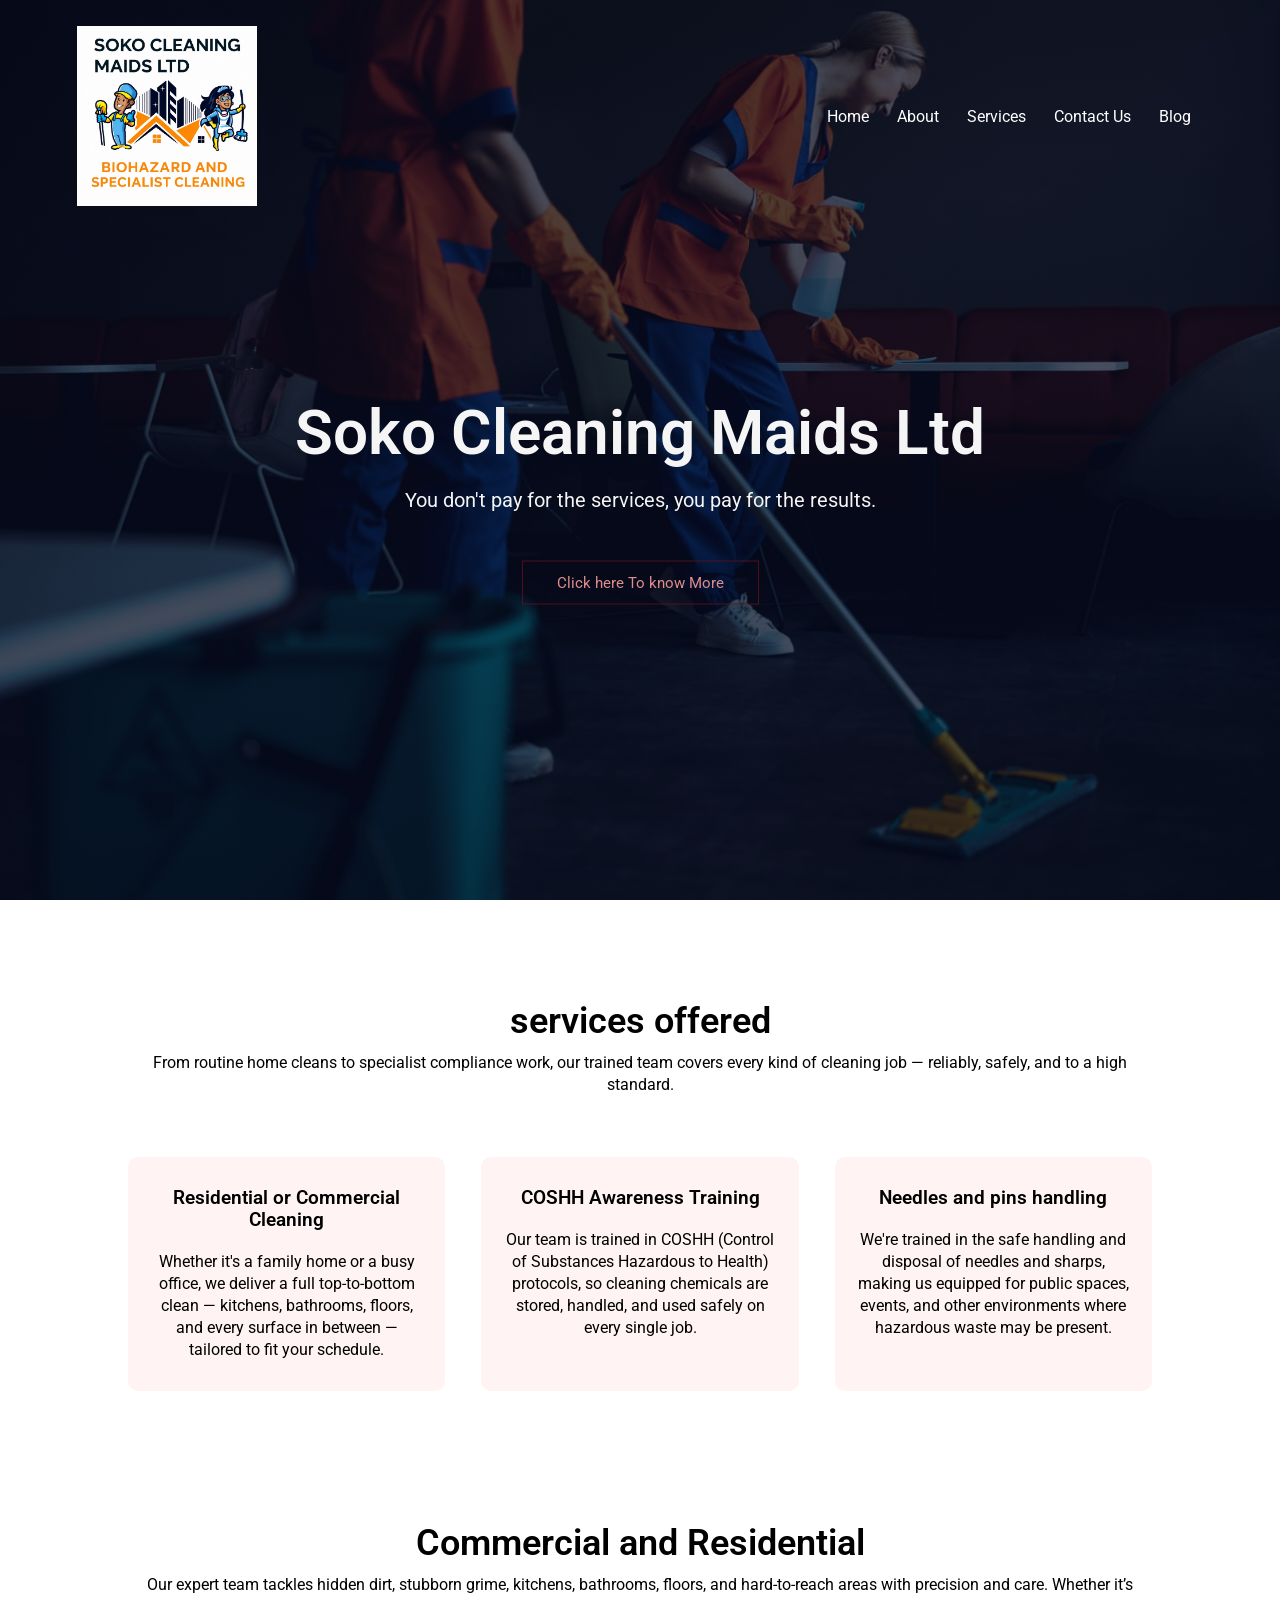
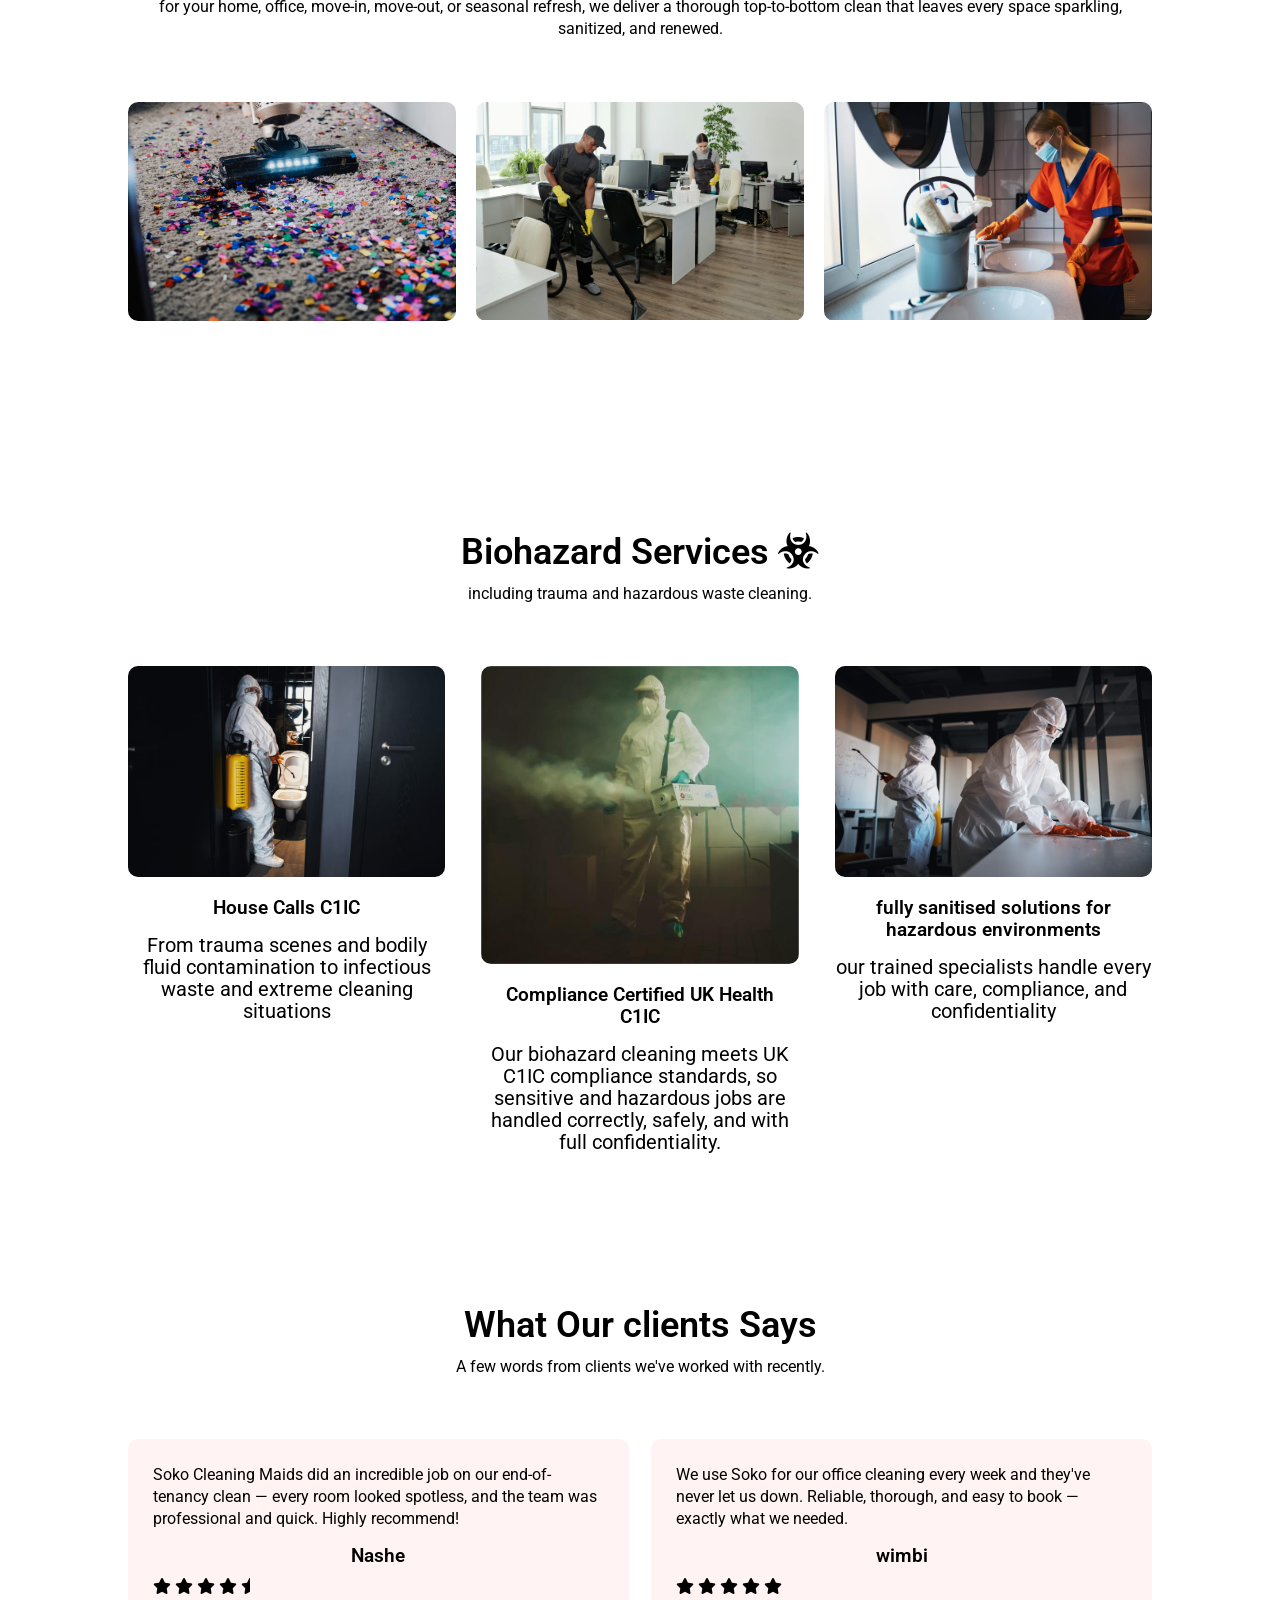
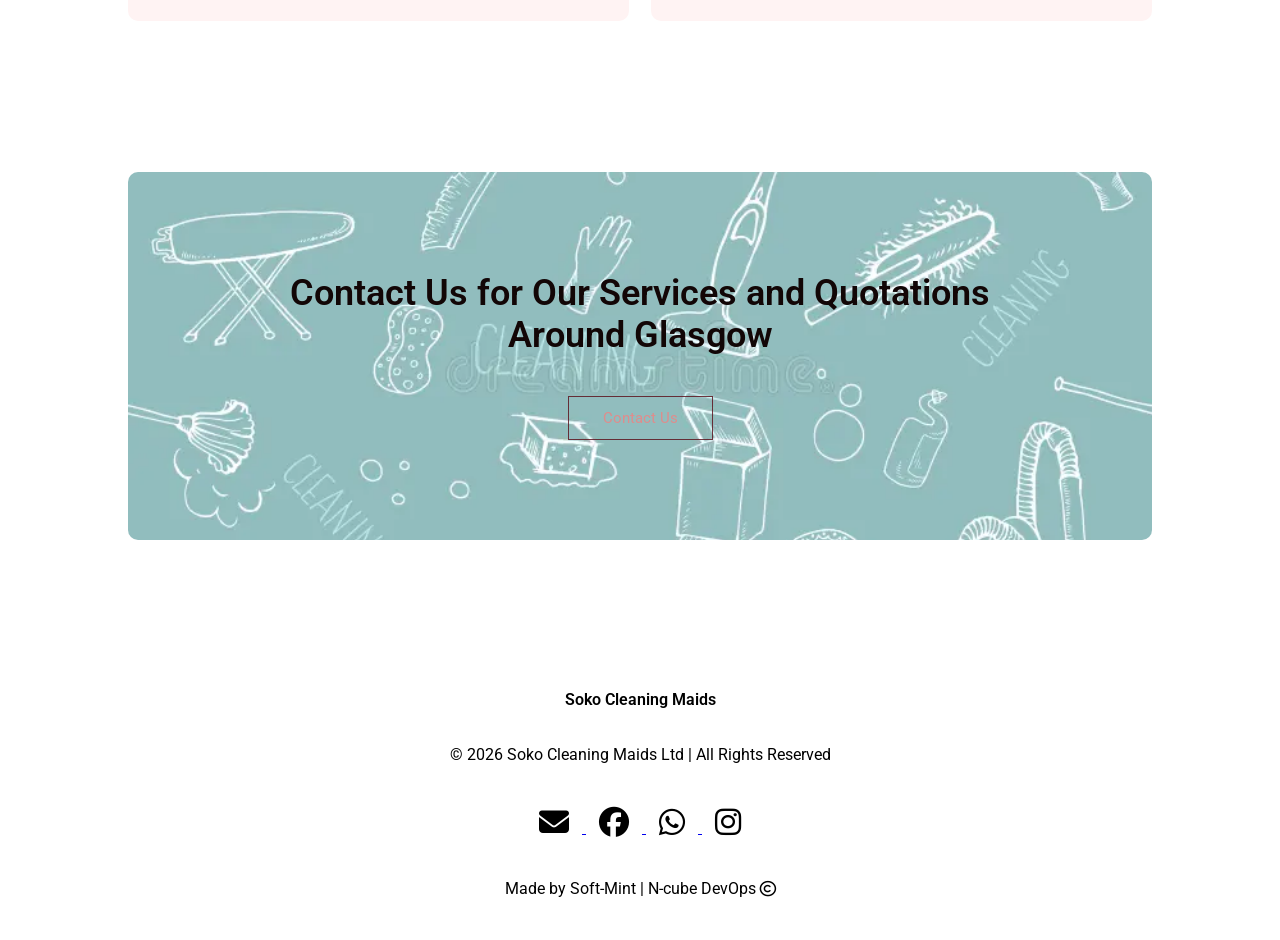
==== index.html @ adc81e35 "final site a,updated images" ====
<!DOCTYPE html>
<html lang="en">

<head>
  <meta charset="UTF-8">
  <meta name="viewport" content="width=device-width, initial-scale=1.0">
  <title>Soko Cleaning Maids Ltd</title>
  <link rel="stylesheet" href="styles.css">
  <link rel="preconnect" href="https://fonts.googleapis.com">
  <link rel="preconnect" href="https://fonts.gstatic.com" crossorigin>
  <link
    href="https://fonts.googleapis.com/css2?family=Montserrat:ital,wght@0,100..900;1,100..900&family=Nunito:ital,wght@0,200..1000;1,200..1000&family=Open+Sans:ital,wght@0,300..800;1,300..800&family=Roboto+Slab:wght@100..900&family=Roboto:ital,wght@0,100..900;1,100..900&family=Ubuntu+Condensed&display=swap"
    rel="stylesheet">
  <!-- <link rel="stylesheet" href="https://cdn.jsdelivr.net/npm/@fortawesome/fontawesome-free@6.6.0/css/fontawesome.min.css"> -->
  <link rel="stylesheet" href="https://cdnjs.cloudflare.com/ajax/libs/font-awesome/6.5.1/css/all.min.css"
    crossorigin="anonymous" referrerpolicy="no-referrer" />
</head>

<body>
  <section class="header">
    <nav>
      <a href="index.html"><img src="images/Bio/IMG-Bio-logo.jpg"></a>
      <div class="nav-links" id="navLinks">
        <i class="fa fa-times" onclick="hideMenu()"></i>
        <ul>
          <li><a href="index.html">Home</a></li>
          <li><a href="about.html">About</a></li>
          <li><a href="services.html">Services</a></li>
          <li><a href="contact.html">Contact Us</a></li>
          <li><a href="blog.html">Blog</a></li>
        </ul>
      </div>
      <i class="fa fa-bars" onclick="showMenu()"></i>
    </nav>
    <div class="text-box">
      <h1>Soko Cleaning Maids Ltd</h1>
      <p>You don't pay for the services, you pay for the results.</p>
      <a href="about.html" class="hero-btn">Click here To know More</a>
    </div>

  </section>

  <!-- Servives -->
  <section class="services">
    <h1>services offered </h1>
    <p>From routine home cleans to specialist compliance work, our trained team covers every kind of cleaning job —
      reliably, safely, and to a high standard.</p>

    <div class="row">
      <div class="services-col">
        <h3>Residential or Commercial Cleaning </h3>
        <p>Whether it's a family home or a busy office, we deliver a full top-to-bottom clean — kitchens, bathrooms,
          floors, and every surface in between — tailored to fit your schedule.</p>
      </div>

      <div class="services-col">
        <h3>COSHH Awareness Training</h3>
        <p>Our team is trained in COSHH (Control of Substances Hazardous to Health) protocols, so cleaning
          chemicals are stored, handled, and used safely on every single job.</p>
      </div>

      <div class="services-col">
        <h3>Needles and pins handling</h3>
        <p>We're trained in the safe handling and disposal of needles and sharps, making us equipped for public
          spaces, events, and other environments where hazardous waste may be present.</p>
      </div>
    </div>
  </section>

  <!-- Location -->
  <section class="location">
    <h1>Commercial and Residential</h1>
    <p>Our expert team tackles hidden dirt, stubborn grime, kitchens, bathrooms, floors, and hard-to-reach areas with
      precision and care. Whether it’s for your home, office, move-in, move-out, or seasonal refresh,
      we deliver a thorough top-to-bottom clean that leaves every space sparkling,<br> sanitized, and renewed.</p>

    <div class="row">
      <div class="location-col">
        <img src="images/party.PNG">
        <div class="layer">
          <h3>After Party Cleaning</h3>
        </div>
      </div>
      <div class="location-col">
        <img src="images/Bio/IMG-06.jpg">
        <div class="layer">
          <h3>offices</h3>
        </div>
      </div>
      <div class="location-col">
        <img src="images/Bio/IMG-05.jpg">
        <div class="layer">
          <h3>General Cleaning</h3>
       </div>
      </div>
    </div>

  </section>

  <!-- Facilities -->

  <section class="Facilities">
    <h1>Biohazard Services <i class="fa-solid fa-biohazard"></i></h1>
    <p> including trauma and hazardous waste cleaning.</p>

    <div class="row">
      <div class="fac-col">
        <img src="images/Bio/IMG-08.jpg">
        <h3>House Calls C1IC</h3>
        <p>From trauma scenes and bodily fluid contamination to infectious waste and extreme cleaning situations</p>
      </div>
      <div class="fac-col">
        <img src="images/Bio/IMG-03.jpg">
        <h3>Compliance Certified UK Health C1IC</h3>
        <p>Our biohazard cleaning meets UK C1IC compliance standards, so sensitive and hazardous jobs are handled
          correctly, safely, and with full confidentiality.</p>
      </div>
      <div class="fac-col">
        <img src="images/Bio/IMG-01.jpg">
        <h3> fully sanitised solutions for hazardous environments</h3>
        <p>our trained specialists handle every job with care, compliance, and confidentiality</p>
      </div>
    </div>

  </section>

  <!-- Testimonials -->
  <section class="testimonials">
    <h1>What Our clients Says</h1>
    <p>A few words from clients we've worked with recently.</p>

    <div class="row">
      <div class="testimonial-col">
        <!-- <img src="images/pauline.jpg"> -->
        <div>
          <p>Soko Cleaning Maids did an incredible job on our end-of-tenancy clean — every room looked spotless,
            and the team was professional and quick. Highly recommend!</p>
          <h3> Nashe</h3>
          <i class="fa fa-star"></i>
          <i class="fa fa-star"></i>
          <i class="fa fa-star"></i>
          <i class="fa fa-star"></i>
          <i class="fa-solid fa-star-half"></i>
        </div>
      </div>

      <div class="testimonial-col">
        <!-- <img src="images/pauline.jpg"> -->
        <div>
          <p>We use Soko for our office cleaning every week and they've never let us down. Reliable, thorough, and
            easy to book — exactly what we needed.</p>
          <h3> wimbi</h3>
          <i class="fa-solid fa-star"></i>
          <i class="fa-solid fa-star"></i>
          <i class="fa-solid fa-star"></i>
          <i class="fa-solid fa-star"></i>
          <i class="fa-solid fa-star"></i>

        </div>
      </div>
    </div>
  </section>

  <!-- Call to Action -->
  <section class="cta">
    <h1>Contact Us for Our Services and Quotations<br>
      Around Glasgow</h1>
    <a href="contact.html" class="hero-btn">Contact Us</a>
  </section>

  <!-- Footer -->
  <section class="footer">
   <h4>Soko Cleaning Maids</h4>
    <p> &copy; 2026 Soko Cleaning Maids Ltd &#124; All Rights Reserved</p>

    <div class="icons">

      <a href="mailto:info@sokocleaningmaids.co.uk">
        <i class="fa-solid fa-envelope"></i>
      </a>

      <a href="https://www.facebook.com/share/1FTECJPckg/">
        <i class="fa-brands fa-facebook"></i>
      </a>

      <a href="https://wa.me/447359406440">
        <i class="fa-brands fa-whatsapp"></i>
      </a>

     <a href="https://www.instagram.com/">
         <i class="fa-brands fa-instagram"></i>
     </a>
    </div>
    <p>Made by Soft-Mint | N-cube DevOps <i class="fa-regular fa-copyright"></i></p>
  </section>



  <!-- javaScript for Toggle Menu -->
  <script>

    var navLinks = document.getElementById("navLinks");
    function showMenu() {
      navLinks.style.right = "0";
    }
    function hideMenu() {
      navLinks.style.right = "-200px";
    }

  </script>


</body>

</html>
---- styles.css ----
* {
  margin: 0;
  padding: 0;
  font-family: "Roboto", sans-serif;
}
.header {
  min-height: 100vh;
  width: 100%;
  background-image:
    linear-gradient(rgba(4, 9, 30, 07), rgba(4, 9, 30, 0.7)),
    url(images/seamless-background-cleaning-service-backdrop-services.webp);
  background-position: center;
  background-size: cover;
  position: relative;
}
nav {
  display: flex;
  padding: 2% 6%;
  justify-content: space-between;
  align-items: center;
}
nav img {
  width: 180px;
}
.nav-links {
  flex: 1;
  text-align: right;
}
.nav-links ul li {
  list-style: none;
  display: inline-block;
  padding: 9px 12px;
  position: relative;
}
.nav-links ul li a {
  color: #fff;
  text-decoration: none;
  font-size: 16px;
}
.nav-links ul li::after {
  content: "";
  width: 0%;
  height: 2px;
  background: aquamarine;
  display: block;
  margin: auto;
  transition: 0.5s;
}
.nav-links ul li:hover::after {
  width: 100%;
}
.text-box {
  width: 90%;
  color: whitesmoke;
  position: absolute;
  top: 50%;
  left: 50%;
  transform: translate(-50%, -50%);
  text-align: center;
}
.text-box h1 {
  font-size: 62px;
}
.text-box p {
  margin: 10px 0px 40px;
  font-size: 20px;
  color: whitesmoke;
}
.hero-btn {
  display: inline-block;
  text-decoration: none;
  color: rgb(222, 141, 141);
  border: 1px solid rgba(92, 17, 28, 0.83);
  padding: 12px 34px;
  font-size: 15px;
  background: transparent;
  position: relative;
  cursor: pointer;
}
.hero-btn:hover {
  border: 1px solid rgb(45, 12, 130);
  background: rgb(15, 56, 42);
  transition: 1s;
}

nav .fa {
  display: none;
}

@media (max-width: 700px) {
  .text-box h1 {
    font-size: 20px;
  }
  .nav-links ul li {
    display: block;
  }
  .nav-links {
    position: fixed;
    background: rgb(41, 121, 94);
    height: 100vh;
    width: 200px;
    top: 0;
    right: -200px;
    text-align: left;
    z-index: 2;
    transition: 1s;
  }
  nav .fa {
    display: block;
    color: white;
    margin: 10px;
    font-size: 22px;
    cursor: pointer;
  }
  .nav-links ul {
    padding: 30px;
  }
}

/* Services */
.services {
  width: 80%;
  margin: auto;
  text-align: center;
  padding-top: 100px;
}
h1 {
  font-size: 36px;
  font-weight: 600;
}

p {
  color: black;
  font-size: 16px;
  font-weight: 400;
  line-height: 22px;
  padding: 10px;
}
.row {
  margin-top: 5%;
  display: flex;
  justify-content: space-between;
}
.services-col {
  flex-basis: 31%;
  background: #fff3f3;
  border-radius: 10px;
  margin-bottom: 5%;
  padding: 20px 12px;
  box-sizing: border-box;
  transition: 0.5s;
}
h3 {
  text-align: center;
  font-weight: 600;
  margin: 10px;
}
.services-col:hover {
  box-shadow: 0 0 20px 0px rgba(0, 0, 0, 0.2);
}
@media (max-width: 700px) {
  .row {
    flex-direction: column;
  }
}

/* location */

.location {
  width: 80%;
  margin: auto;
  text-align: center;
  padding-top: 50px;
}
.location-col {
  flex-basis: 32%;
  border-radius: 10px;
  margin-bottom: 30px;
  position: relative;
  overflow: hidden;
}
.location-col img {
  width: 100%;
  display: block;
}

.layer {
  background: transparent;
  height: 100%;
  width: 100%;
  position: absolute;
  top: 0;
  left: 0;
  transition: 0.5s;
}
.layer:hover {
  background: rgba(226, 0, 0, 0.7);
}
.layer h3 {
  width: 100%;
  font-weight: 500;
  color: whitesmoke;
  font-size: 26px;
  bottom: 0;
  left: 50%;
  transform: translateX(-50%);
  position: absolute;
  opacity: 0;
  transition: 0.5s;
}
.layer:hover h3 {
  bottom: 49%;
  opacity: 1;
}
/* Facilities */

.Facilities {
  width: 80%;
  margin: auto;
  text-align: center;
  padding-top: 100px;
}
.fac-col {
  flex-basis: 31%;
  border-radius: 10px;
  margin-bottom: 5%;
  text-align: left;
}

.fac-col img {
  width: 100%;
  border-radius: 10px;
}

.fac-col p {
  padding: 0;
  text-align: center;
  font-size: 20px;
}

.fac-col h3 {
  margin-top: 16px;
  margin-bottom: 15px;
  text-align: center;
}

/* Testimonials */
.testimonials {
  width: 80%;
  margin: auto;
  padding-top: 100px;
  text-align: center;
}
.testimonial-col {
  flex-basis: 44%;
  border-radius: 10px;
  margin-bottom: 5%;
  text-align: left;
  background: #fff3f3;
  padding: 25px;
  cursor: pointer;
  display: flex;
}
.testimonial-col img {
  height: 50px;
  margin-left: 5px;
  margin-right: 30px;
  border-radius: 50%;
}
.testimonial-col p {
  padding: 0;
}
.testimonial-col h3 {
  margin-top: 15px;
}
.testimonial-col .fa {
  color: black;
}

@media (max-width: 700px) {
  .testimonial-col img {
    margin-left: 0px;
    margin-right: 15px;
  }
}

/* CTA */
.cta {
  margin: 100px auto;
  width: 80%;
  background-image: url(images/seamless-background-cleaning-service-backdrop-services.webp);
  background-position: center;
  background-size: cover;
  border-radius: 10px;
  text-align: center;
  padding: 100px 0;
}
.cta h1 {
  color: rgb(18, 6, 6);
  margin-bottom: 40px;
  padding: 0;
}
@media (max-width: 700px) {
  .cta h1 {
    font-size: 24px;
  }
}
/* footer */
.footer {
  width: 100%;
  text-align: center;
  padding: 30px 0;
}
.footer h4 {
  margin-bottom: 25px;
  margin-top: 20px;
  font-weight: 600;
}
.icons .fa-brands {
  color: black;
  margin: 13px;
  cursor: pointer;
  padding: 18px 0;
  font-size: 30px;
}
.icons .fa-solid {
  color: black;
  margin: 13px;
  cursor: pointer;
  padding: 18px 0;
  font-size: 30px;
}
.icons .fa-brands:hover {
  color: rgb(61, 187, 143);
}
.icons .fa-solid:hover {
  color: rgb(61, 187, 143);
}

/* About Us page */
.header {
  height: 50vh;
  width: 100%;
  background-image:
    linear-gradient(rgba(4, 9, 30, 0.7), rgba(4, 9, 30, 0.7)),
    url(images/Bio/IMG-01.jpg);
  background-position: center;
  background-size: cover;
  text-align: center;
  color: whitesmoke;
}
.header h1 {
  margin-top: 100px;
}
.about-us {
  width: 80%;
  margin: auto;
  padding-top: 80px;
  padding-bottom: 50px;
}
.about-us ul {
  list-style: none;
  margin: 20px 0 0;
  padding-left: 0;
}
.about-us li {
  position: relative;
  padding-left: 1.6rem;
  margin-bottom: 10px;
  line-height: 1.6;
  color: #222;
}
.about-us li::before {
  content: "\2022";
  position: absolute;
  left: 0;
  top: 0;
  color: rgb(12, 31, 24);
  font-size: 1.5rem;
}
.about-us .row {
  gap: 50px;
}
.about-col {
  flex-basis: 48%;
  padding: 30px 20px;
}
.about-col img {
  width: 100%;
}
.about-col h1 {
  padding-top: 0;
}
.about-col p {
  padding: 15px 0;
}
.green-btn {
  border: 1px black;
  background: transparent;
  color: rgb(19, 45, 37);
}
.green-btn:hover {
  color: whitesmoke;
}

/* Our Services */
.header {
  height: 50vh;
  width: 100%;
  background-image:
    linear-gradient(rgba(4, 9, 30, 0.7), rgba(4, 9, 30, 0.7)),
    url(images/Bio/IMG-02.jpg);
  background-position: center;
  background-size: cover;
  text-align: center;
  color: whitesmoke;
}



/* Blog-Cont */
/* Blog Content */
.blog-content {
  width: 80%;
  margin: auto;
  padding: 60px 0;
}

.blog-content .row {
  display: flex;
  justify-content: space-between;
}

.blog-left {
  flex-basis: 65%;
}

.blog-left img {
  width: 100%;
  border-radius: 6px;
}

.blog-left h2 {
  color: black;
  font-weight: 600;
  margin: 30px 0;
}

.blog-left p {
  color: #666; /* Improved contrast for better readability */
  padding: 0;
  line-height: 1.6;
}

.blog-right {
  flex-basis: 32%;
}

.blog-right h3 {
  background: black;
  color: whitesmoke;
  padding: 10px 15px;
  font-size: 18px;
  margin-bottom: 20px;
  border-radius: 4px;
}

.blog-right div {
  display: flex;
  align-items: center;
  justify-content: space-between;
  color: #555;
  padding: 10px 8px;
  box-sizing: border-box;
  border-bottom: 1px solid #eee;
}

/* Giscus Comment Box */
.comment-box {
  border: 1px solid #e0e0e0;
  border-radius: 8px;
  background: #ffffff;
  margin: 50px 0;
  padding: 20px 25px;
  box-shadow: 0 4px 12px rgba(0, 0, 0, 0.03);
  box-sizing: border-box;
}

.comment-box h3 {
  text-align: left;
  font-size: 20px;
  color: #222;
  margin-bottom: 15px;
}

.comment-box iframe.giscus-frame {
  width: 100% !important;
  border: none !important;
  margin-top: 10px;
  background: transparent !important;
}

/* Responsive Fixes */
@media (max-width: 700px) {
  .blog-content {
    width: 90%;
    padding: 30px 0;
  }

  .blog-content .row {
    flex-direction: column;
  }

  .blog-left, 
  .blog-right {
    flex-basis: 100%;
  }

  .blog-right {
    margin-top: 40px;
  }

  .sub-header h1 {
    font-size: 24px;
  }
  
  .comment-box {
    padding: 15px;
    margin: 30px 0;
  }
}

/* contact us page */
.location {
  width: 80%;
  margin: auto;
  padding: 80px 0;
}
.location iframe {
  width: 100%;
}
.contact-us {
  width: 80%;
  margin: auto;
}
.contact-col {
  flex-basis: 48%;
  margin-bottom: 30px;
}
.contact-col div {
  display: flex;
  align-items: center;
  margin-bottom: 50px;
}
.contact-col div .fa-solid {
  font-size: 30px;
  color: rgb(170, 31, 31);
  margin: 10px;
  margin-right: 30px;
}
.contact-col div p {
  padding: 0;
}
.contact-col div h5 {
  font-size: 20px;
  margin-bottom: 5px;
  color: #555;
  font-weight: 400;
}
.contact-col input,
.contact-col textarea {
  width: 100%;
  padding: 15px;
  margin-bottom: 17px;
  outline: none;
  border: 1px solid orange;
  box-sizing: border-box;
}
.form-success-message {
  display: none;
  color: #2e7d32;
  background: #eaf6ec;
  border: 1px solid #b7e1c1;
  border-radius: 6px;
  padding: 12px 16px;
  margin-top: 12px;
  font-weight: 500;
}
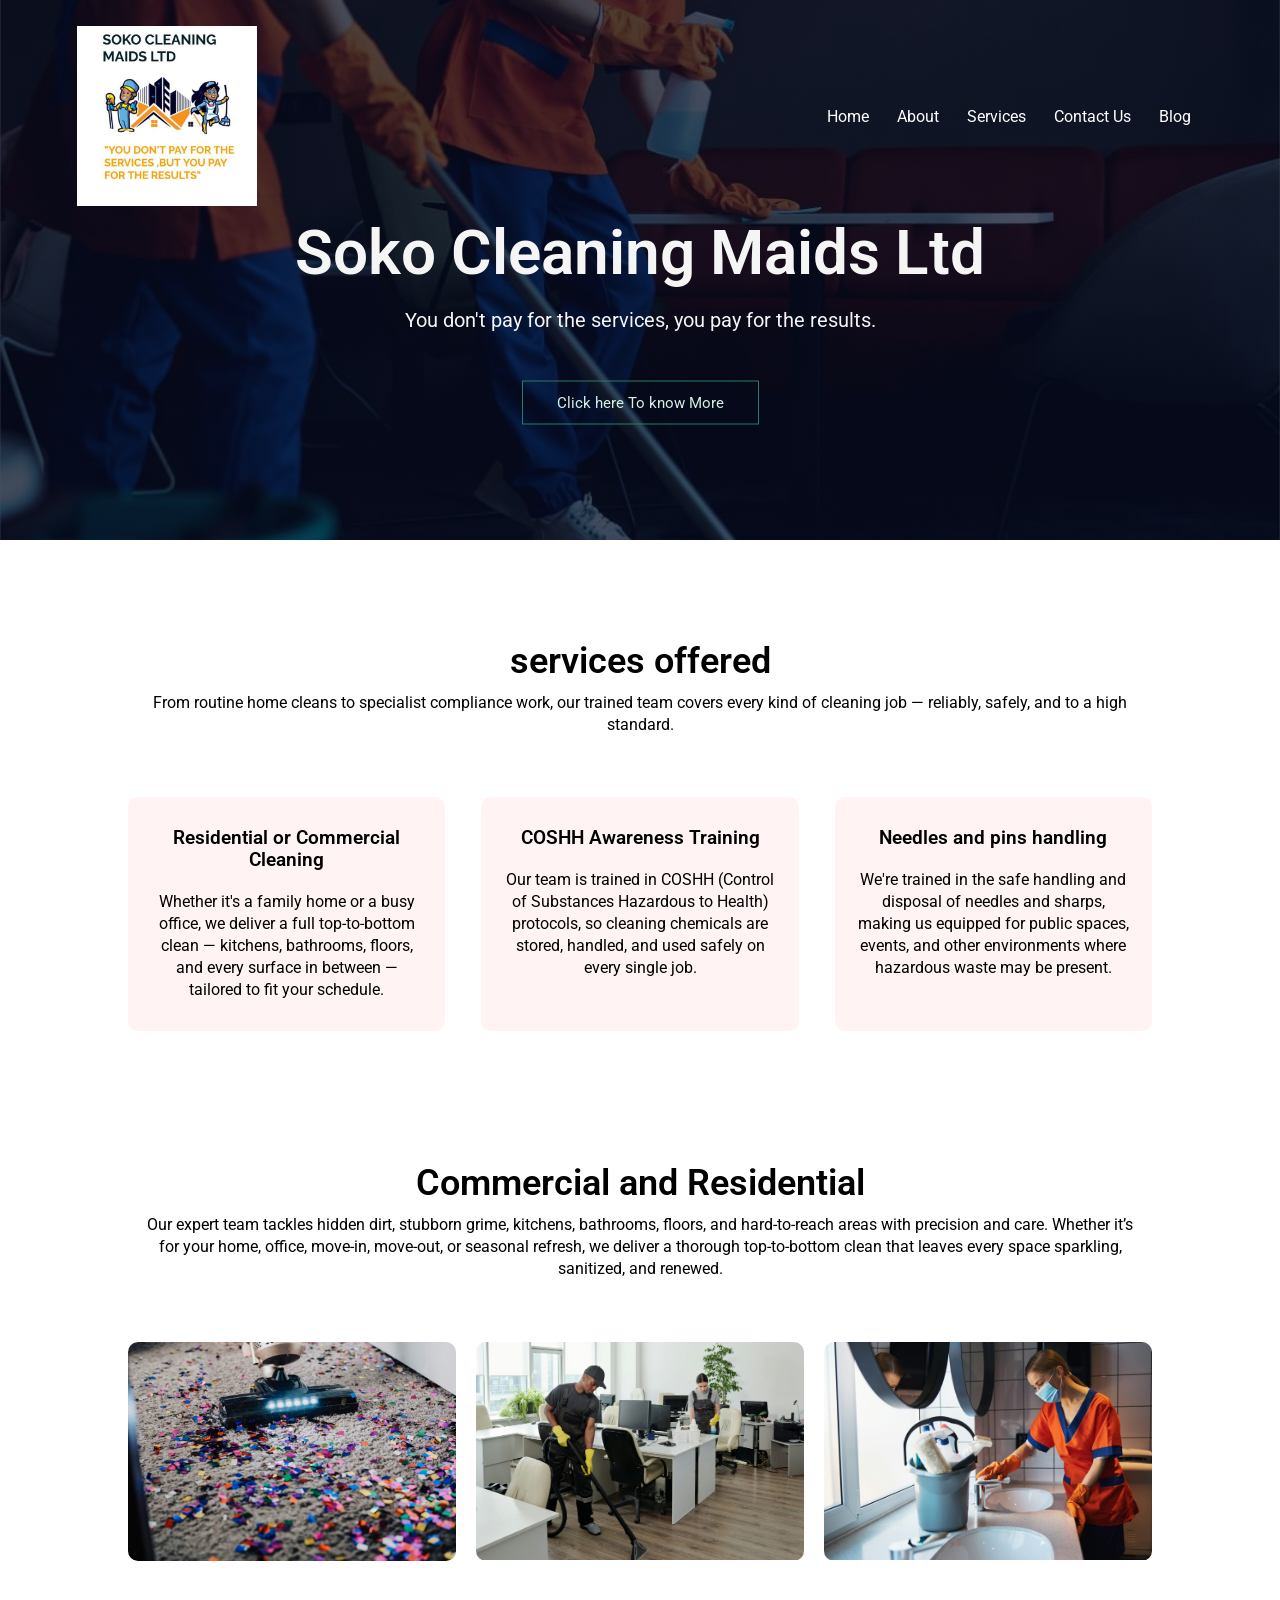
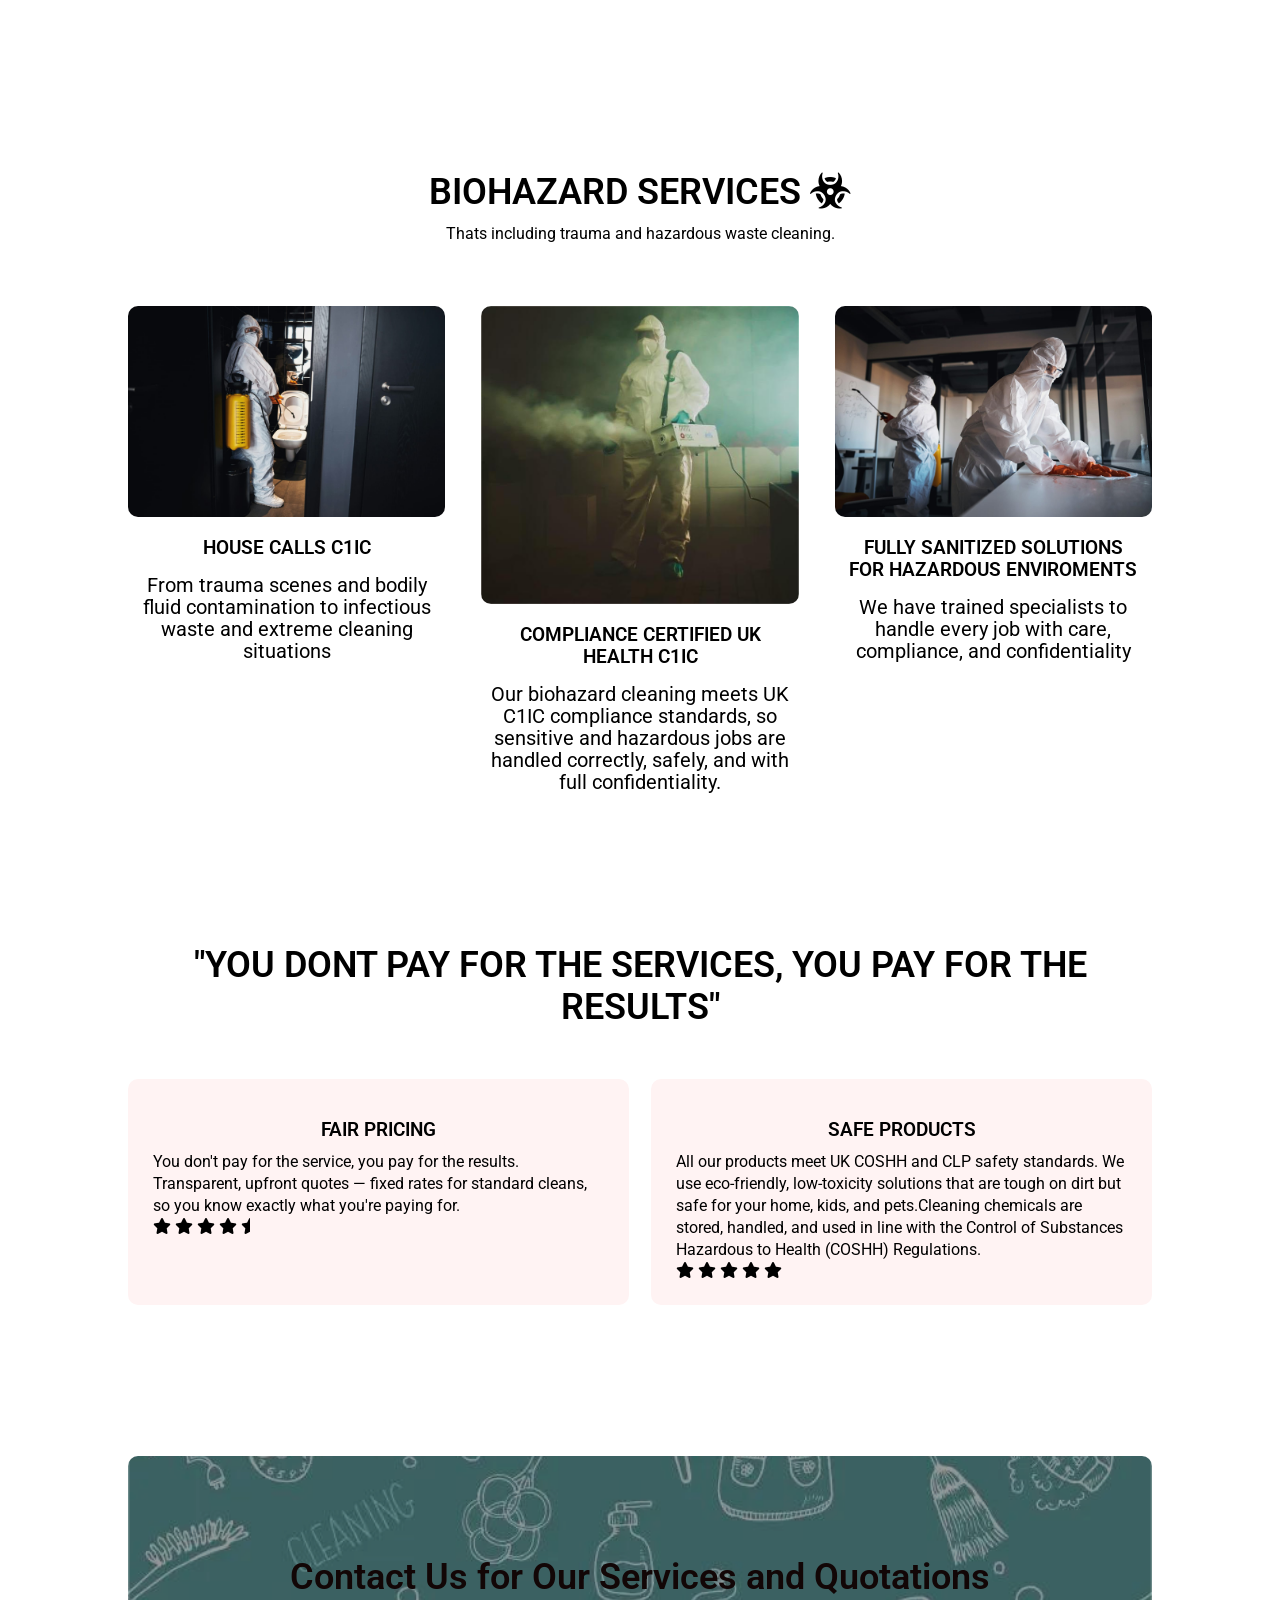
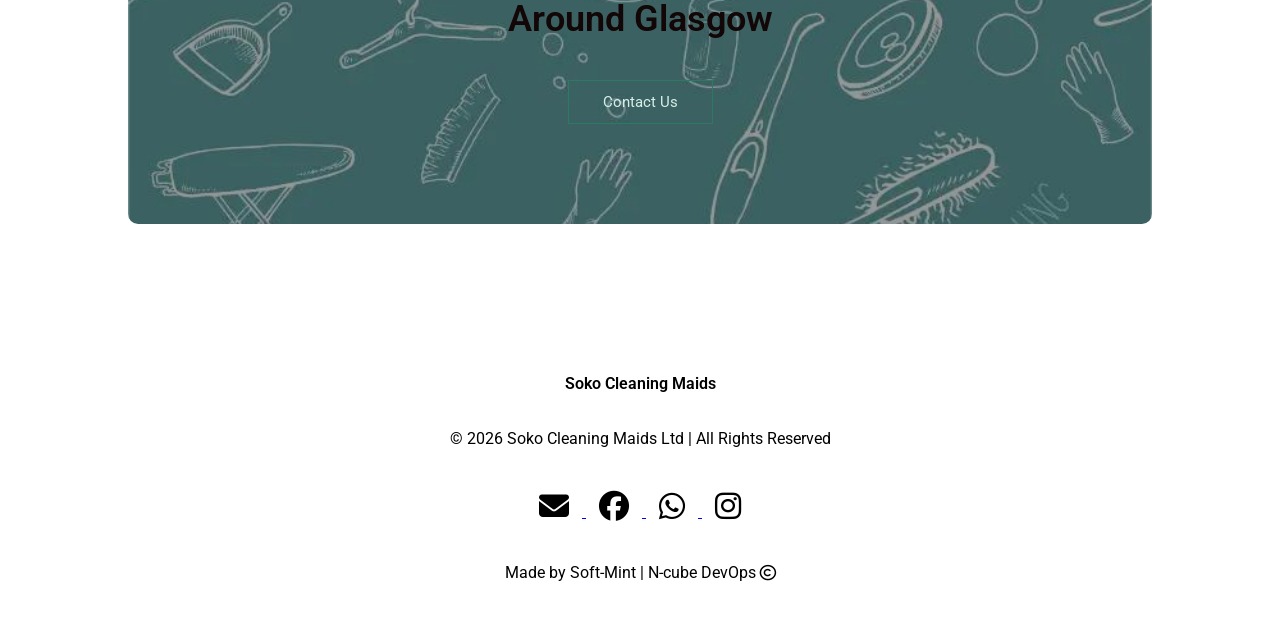
==== commit 182dfbfb: "Corrected vh, linked the icons to social media app background  seamless image adjusted renamed the l" ====
--- a/index.html
+++ b/index.html
@@ -19,7 +19,7 @@
 <body>
   <section class="header">
     <nav>
-      <a href="index.html"><img src="images/Bio/IMG-Bio-logo.jpg"></a>
+      <a href="index.html"><img src="images/scm-logo.jpg"></a>
       <div class="nav-links" id="navLinks">
         <i class="fa fa-times" onclick="hideMenu()"></i>
         <ul>
@@ -91,7 +91,7 @@
         <img src="images/Bio/IMG-05.jpg">
         <div class="layer">
           <h3>General Cleaning</h3>
-       </div>
+        </div>
       </div>
     </div>
 
@@ -100,25 +100,25 @@
   <!-- Facilities -->
 
   <section class="Facilities">
-    <h1>Biohazard Services <i class="fa-solid fa-biohazard"></i></h1>
-    <p> including trauma and hazardous waste cleaning.</p>
+    <h1>BIOHAZARD SERVICES <i class="fa-solid fa-biohazard"></i></h1>
+    <p>Thats including trauma and hazardous waste cleaning.</p>
 
     <div class="row">
       <div class="fac-col">
         <img src="images/Bio/IMG-08.jpg">
-        <h3>House Calls C1IC</h3>
+        <h3>HOUSE CALLS C1IC</h3>
         <p>From trauma scenes and bodily fluid contamination to infectious waste and extreme cleaning situations</p>
       </div>
       <div class="fac-col">
         <img src="images/Bio/IMG-03.jpg">
-        <h3>Compliance Certified UK Health C1IC</h3>
+        <h3>COMPLIANCE CERTIFIED UK HEALTH C1IC</h3>
         <p>Our biohazard cleaning meets UK C1IC compliance standards, so sensitive and hazardous jobs are handled
           correctly, safely, and with full confidentiality.</p>
       </div>
       <div class="fac-col">
         <img src="images/Bio/IMG-01.jpg">
-        <h3> fully sanitised solutions for hazardous environments</h3>
-        <p>our trained specialists handle every job with care, compliance, and confidentiality</p>
+        <h3> FULLY SANITIZED SOLUTIONS FOR HAZARDOUS ENVIROMENTS</h3>
+        <p> We have trained specialists to handle every job with care, compliance, and confidentiality</p>
       </div>
     </div>
 
@@ -126,16 +126,15 @@
 
   <!-- Testimonials -->
   <section class="testimonials">
-    <h1>What Our clients Says</h1>
-    <p>A few words from clients we've worked with recently.</p>
-
+    <h1>"YOU DONT PAY FOR THE SERVICES, YOU PAY FOR THE RESULTS"</h1>
     <div class="row">
       <div class="testimonial-col">
-        <!-- <img src="images/pauline.jpg"> -->
         <div>
-          <p>Soko Cleaning Maids did an incredible job on our end-of-tenancy clean — every room looked spotless,
-            and the team was professional and quick. Highly recommend!</p>
-          <h3> Nashe</h3>
+          <h3>FAIR PRICING</h3>
+          <p>You don't pay for the service, you pay for the results. Transparent, upfront quotes — fixed rates for
+            standard cleans,
+            so you know exactly what you're paying for.</p>
+
           <i class="fa fa-star"></i>
           <i class="fa fa-star"></i>
           <i class="fa fa-star"></i>
@@ -145,17 +144,17 @@
       </div>
 
       <div class="testimonial-col">
-        <!-- <img src="images/pauline.jpg"> -->
         <div>
-          <p>We use Soko for our office cleaning every week and they've never let us down. Reliable, thorough, and
-            easy to book — exactly what we needed.</p>
-          <h3> wimbi</h3>
-          <i class="fa-solid fa-star"></i>
-          <i class="fa-solid fa-star"></i>
-          <i class="fa-solid fa-star"></i>
-          <i class="fa-solid fa-star"></i>
-          <i class="fa-solid fa-star"></i>
-
+          <h3>SAFE PRODUCTS </h3>
+          <p>All our products meet UK COSHH and CLP safety standards. We use eco-friendly,
+            low-toxicity solutions that are tough on dirt but safe for your home, kids, and pets.Cleaning chemicals are
+            stored,
+            handled, and used in line with the Control of Substances Hazardous to Health (COSHH) Regulations.</p>
+          <i class="fa-solid fa-star"></i>
+          <i class="fa-solid fa-star"></i>
+          <i class="fa-solid fa-star"></i>
+          <i class="fa-solid fa-star"></i>
+          <i class="fa-solid fa-star"></i>
         </div>
       </div>
     </div>
@@ -168,9 +167,11 @@
     <a href="contact.html" class="hero-btn">Contact Us</a>
   </section>
 
+
+
   <!-- Footer -->
   <section class="footer">
-   <h4>Soko Cleaning Maids</h4>
+    <h4>Soko Cleaning Maids</h4>
     <p> &copy; 2026 Soko Cleaning Maids Ltd &#124; All Rights Reserved</p>
 
     <div class="icons">
@@ -187,9 +188,9 @@
         <i class="fa-brands fa-whatsapp"></i>
       </a>
 
-     <a href="https://www.instagram.com/">
-         <i class="fa-brands fa-instagram"></i>
-     </a>
+      <a href="https://www.instagram.com/">
+        <i class="fa-brands fa-instagram"></i>
+      </a>
     </div>
     <p>Made by Soft-Mint | N-cube DevOps <i class="fa-regular fa-copyright"></i></p>
   </section>
@@ -212,4 +213,4 @@
 
 </body>
 
-</html>
+</html>
--- a/styles.css
+++ b/styles.css
@@ -4,11 +4,11 @@
   font-family: "Roboto", sans-serif;
 }
 .header {
-  min-height: 100vh;
+  min-height: 60vh;
   width: 100%;
   background-image:
     linear-gradient(rgba(4, 9, 30, 07), rgba(4, 9, 30, 0.7)),
-    url(images/seamless-background-cleaning-service-backdrop-services.webp);
+    url(images/Bio/seamless-background-cleaning-service.png);
   background-position: center;
   background-size: cover;
   position: relative;
@@ -69,8 +69,8 @@
 .hero-btn {
   display: inline-block;
   text-decoration: none;
-  color: rgb(222, 141, 141);
-  border: 1px solid rgba(92, 17, 28, 0.83);
+  color: rgb(214, 238, 230);       /* soft pale teal-white text */
+  border: 1px solid rgb(45, 122, 98); /* mid teal border */
   padding: 12px 34px;
   font-size: 15px;
   background: transparent;
@@ -78,10 +78,12 @@
   cursor: pointer;
 }
 .hero-btn:hover {
-  border: 1px solid rgb(45, 12, 130);
-  background: rgb(15, 56, 42);
+  border: 1px solid rgb(214, 238, 230); /* border lightens to match text */
+  background: rgb(15, 56, 42);          /* deep teal-green fill, same family */
+  color: rgb(255, 255, 255);
   transition: 1s;
 }
+
 
 nav .fa {
   display: none;
@@ -288,7 +290,7 @@
 .cta {
   margin: 100px auto;
   width: 80%;
-  background-image: url(images/seamless-background-cleaning-service-backdrop-services.webp);
+  background-image: url(images/Bio/seamless-background-cleaning-service.1.png);
   background-position: center;
   background-size: cover;
   border-radius: 10px;
@@ -322,6 +324,8 @@
   cursor: pointer;
   padding: 18px 0;
   font-size: 30px;
+  display: inline-block;
+  transition: color 0.25s ease, transform 0.25s ease;
 }
 .icons .fa-solid {
   color: black;
@@ -329,12 +333,16 @@
   cursor: pointer;
   padding: 18px 0;
   font-size: 30px;
+  display: inline-block;
+  transition: color 0.25s ease, transform 0.25s ease;
 }
 .icons .fa-brands:hover {
   color: rgb(61, 187, 143);
+  transform: translateY(-4px) scale(1.15);
 }
 .icons .fa-solid:hover {
   color: rgb(61, 187, 143);
+  transform: translateY(-4px) scale(1.15);
 }
 
 /* About Us page */
@@ -415,8 +423,6 @@
   text-align: center;
   color: whitesmoke;
 }
-
-
 
 /* Blog-Cont */
 /* Blog Content */
@@ -552,11 +558,20 @@
   align-items: center;
   margin-bottom: 50px;
 }
+.contact-col div a {
+  display: contents; /* keeps the <i> as the true flex item so layout above is unaffected */
+}
 .contact-col div .fa-solid {
   font-size: 30px;
-  color: rgb(170, 31, 31);
+  color:  rgb(28, 38, 39);
   margin: 10px;
   margin-right: 30px;
+  cursor: pointer;
+  transition: color 0.25s ease, transform 0.25s ease;
+}
+.contact-col div .fa-solid:hover {
+  color: rgb(59, 173, 122);
+  transform: translateY(-4px) scale(1.15);
 }
 .contact-col div p {
   padding: 0;
@@ -566,6 +581,14 @@
   margin-bottom: 5px;
   color: #555;
   font-weight: 400;
+}
+.contact-col div h5 a {
+  color: inherit;
+  text-decoration: none;
+  transition: color 0.25s ease;
+}
+.contact-col div h5 a:hover {
+  color: orange;
 }
 .contact-col input,
 .contact-col textarea {
@@ -585,4 +608,4 @@
   padding: 12px 16px;
   margin-top: 12px;
   font-weight: 500;
-}
+}
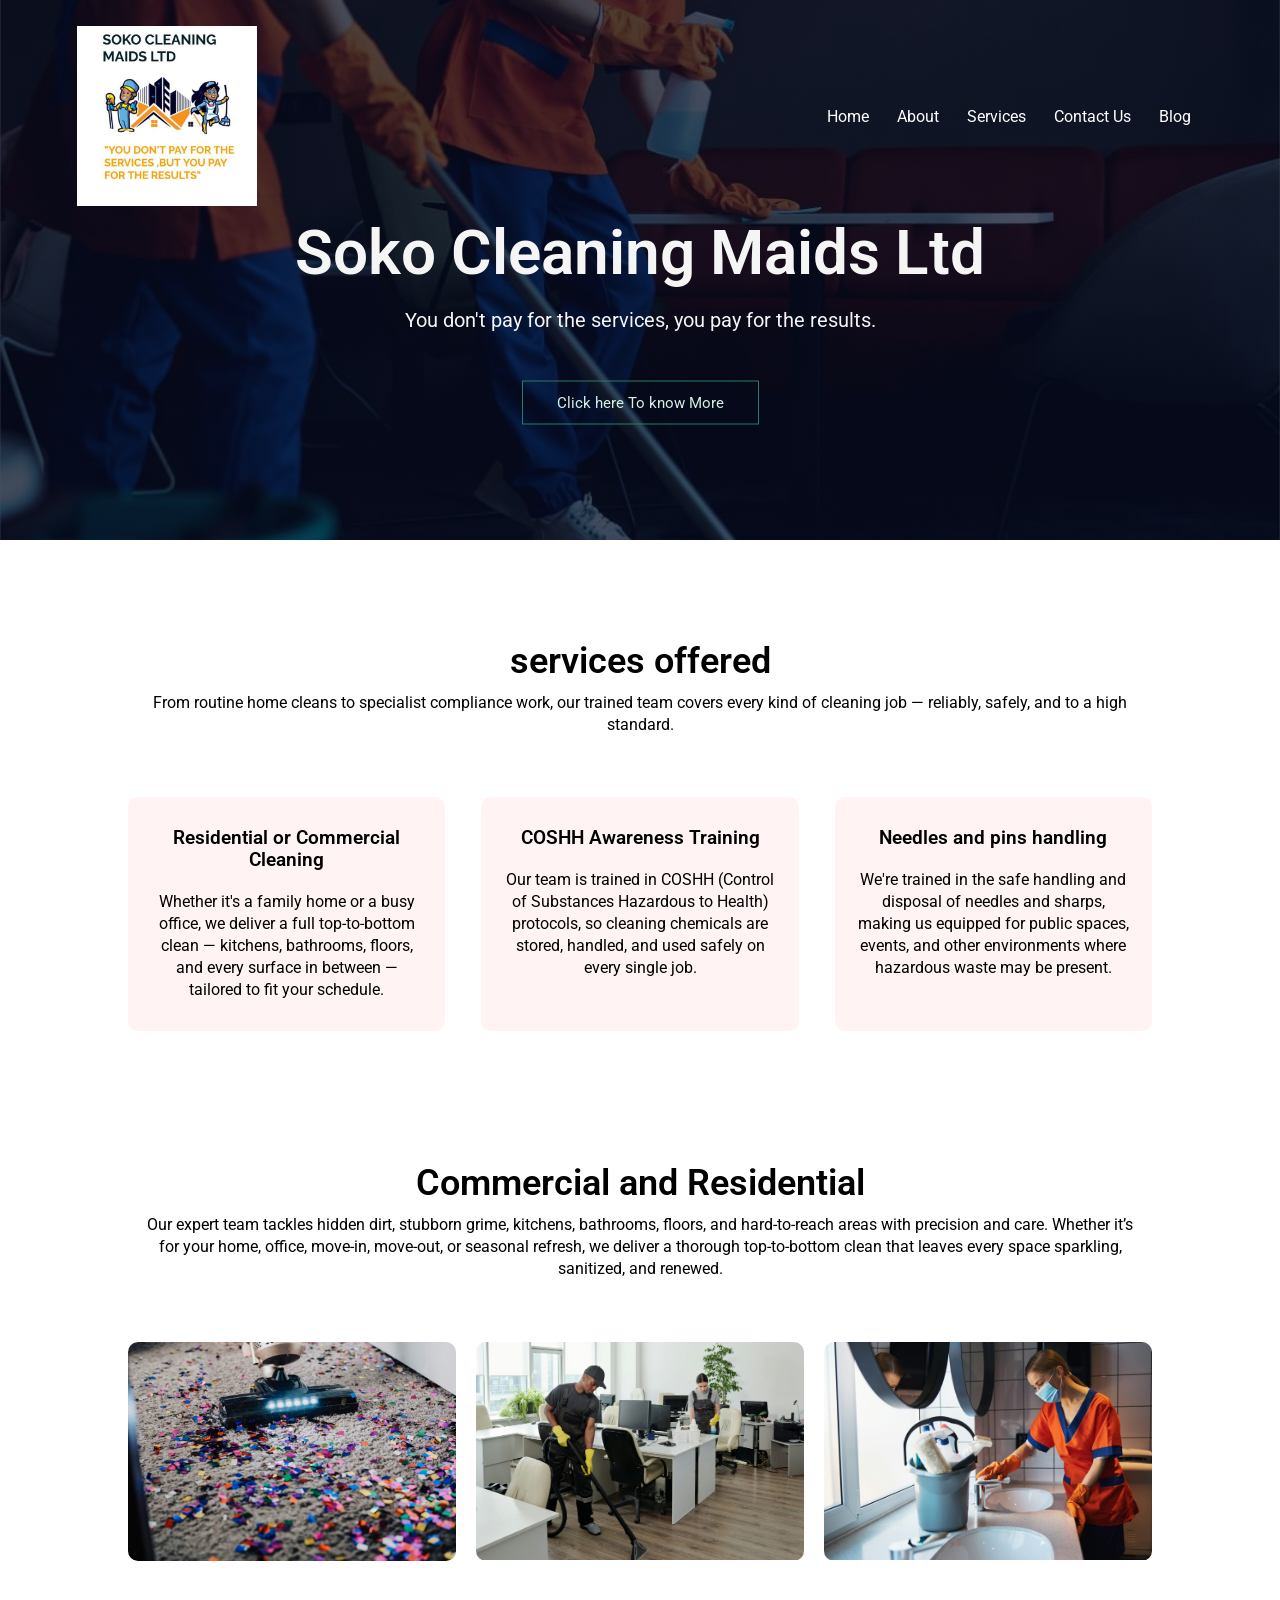
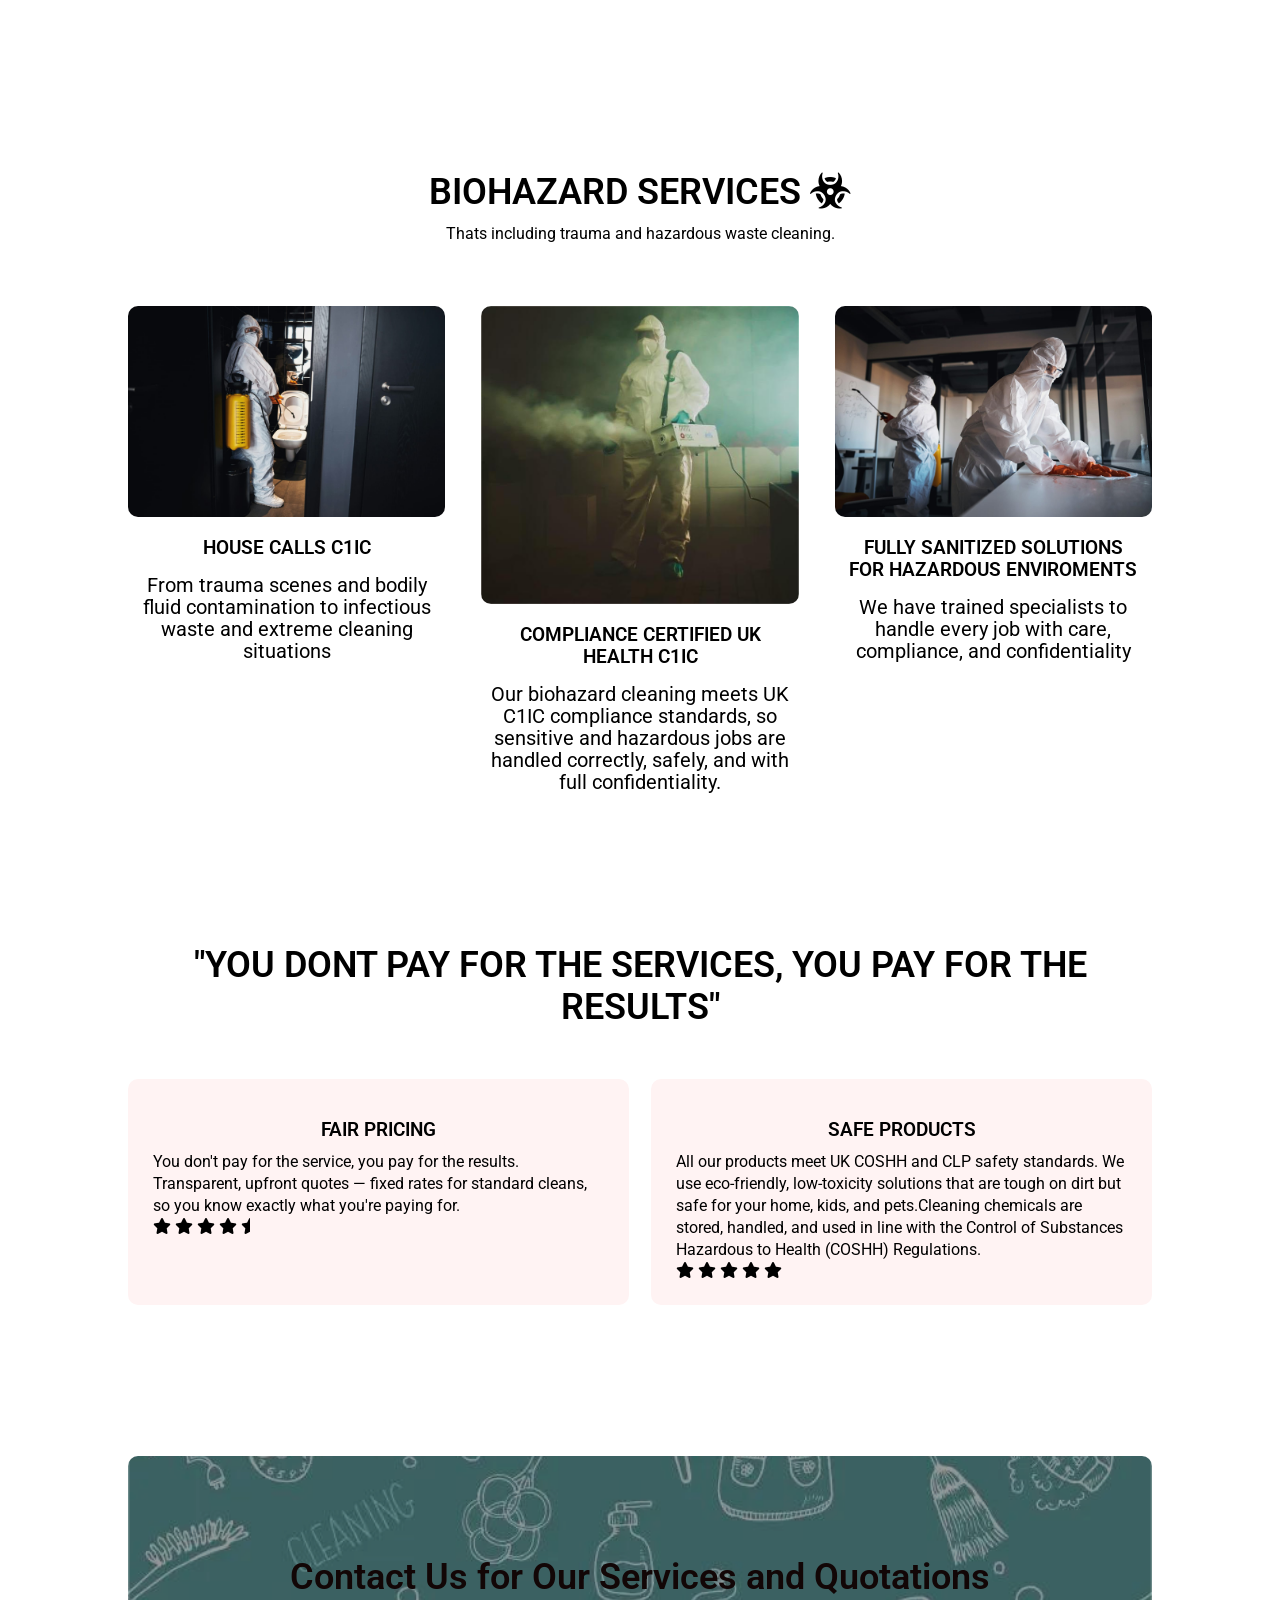
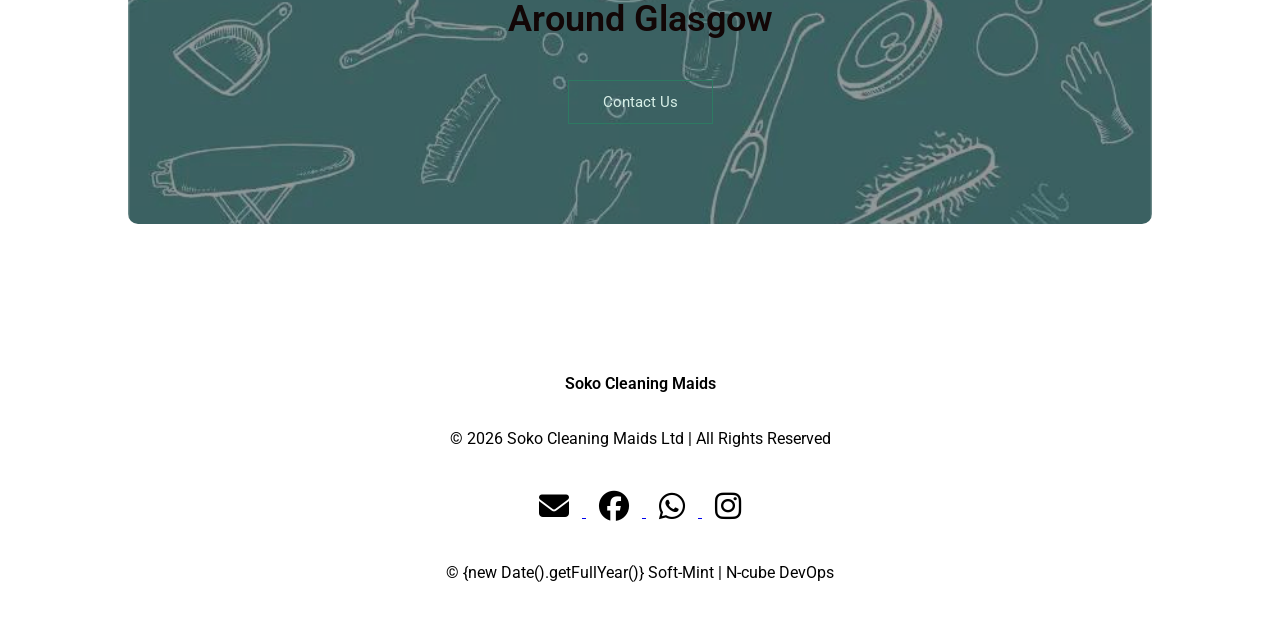
==== commit a46a6208: "Update copyright year in footer" ====
--- a/index.html
+++ b/index.html
@@ -17,7 +17,7 @@
 </head>
 
 <body>
-  <section class="header">
+  <section class="header home-header">
     <nav>
       <a href="index.html"><img src="images/scm-logo.jpg"></a>
       <div class="nav-links" id="navLinks">
@@ -192,8 +192,8 @@
         <i class="fa-brands fa-instagram"></i>
       </a>
     </div>
-    <p>Made by Soft-Mint | N-cube DevOps <i class="fa-regular fa-copyright"></i></p>
-  </section>
+     <p>&copy; {new Date().getFullYear()} Soft-Mint | N-cube DevOps</p>
+    </section>
 
 
 
@@ -213,4 +213,4 @@
 
 </body>
 
-</html>+</html>
--- a/styles.css
+++ b/styles.css
@@ -17,6 +17,8 @@
   display: flex;
   padding: 2% 6%;
   justify-content: space-between;
+  position: relative;
+  z-index: 5;
   align-items: center;
 }
 nav img {
@@ -608,4 +610,24 @@
   padding: 12px 16px;
   margin-top: 12px;
   font-weight: 500;
-}+}
+
+/* Homepage header override
+   (fixes: repeated .header rules further up this file were collapsing
+   the homepage header's height to 50vh and swapping its background image,
+   which pushed the centered hero text box up over the nav bar and
+   silently blocked nav link clicks on desktop) */
+
+.header.home-header {
+  min-height: 60vh;
+  background-image:
+    linear-gradient(rgba(4, 9, 30, 0.7), rgba(4, 9, 30, 0.7)),
+    url(images/Bio/IMG-02.jpg);
+}
+
+/* .header.home-header {
+  min-height: 60vh;
+  background-image:
+    linear-gradient(rgba(4, 9, 30, 0.7), rgba(4, 9, 30, 0.7)),
+    url(images/Bio/seamless-background-cleaning-service.1.png);
+} */
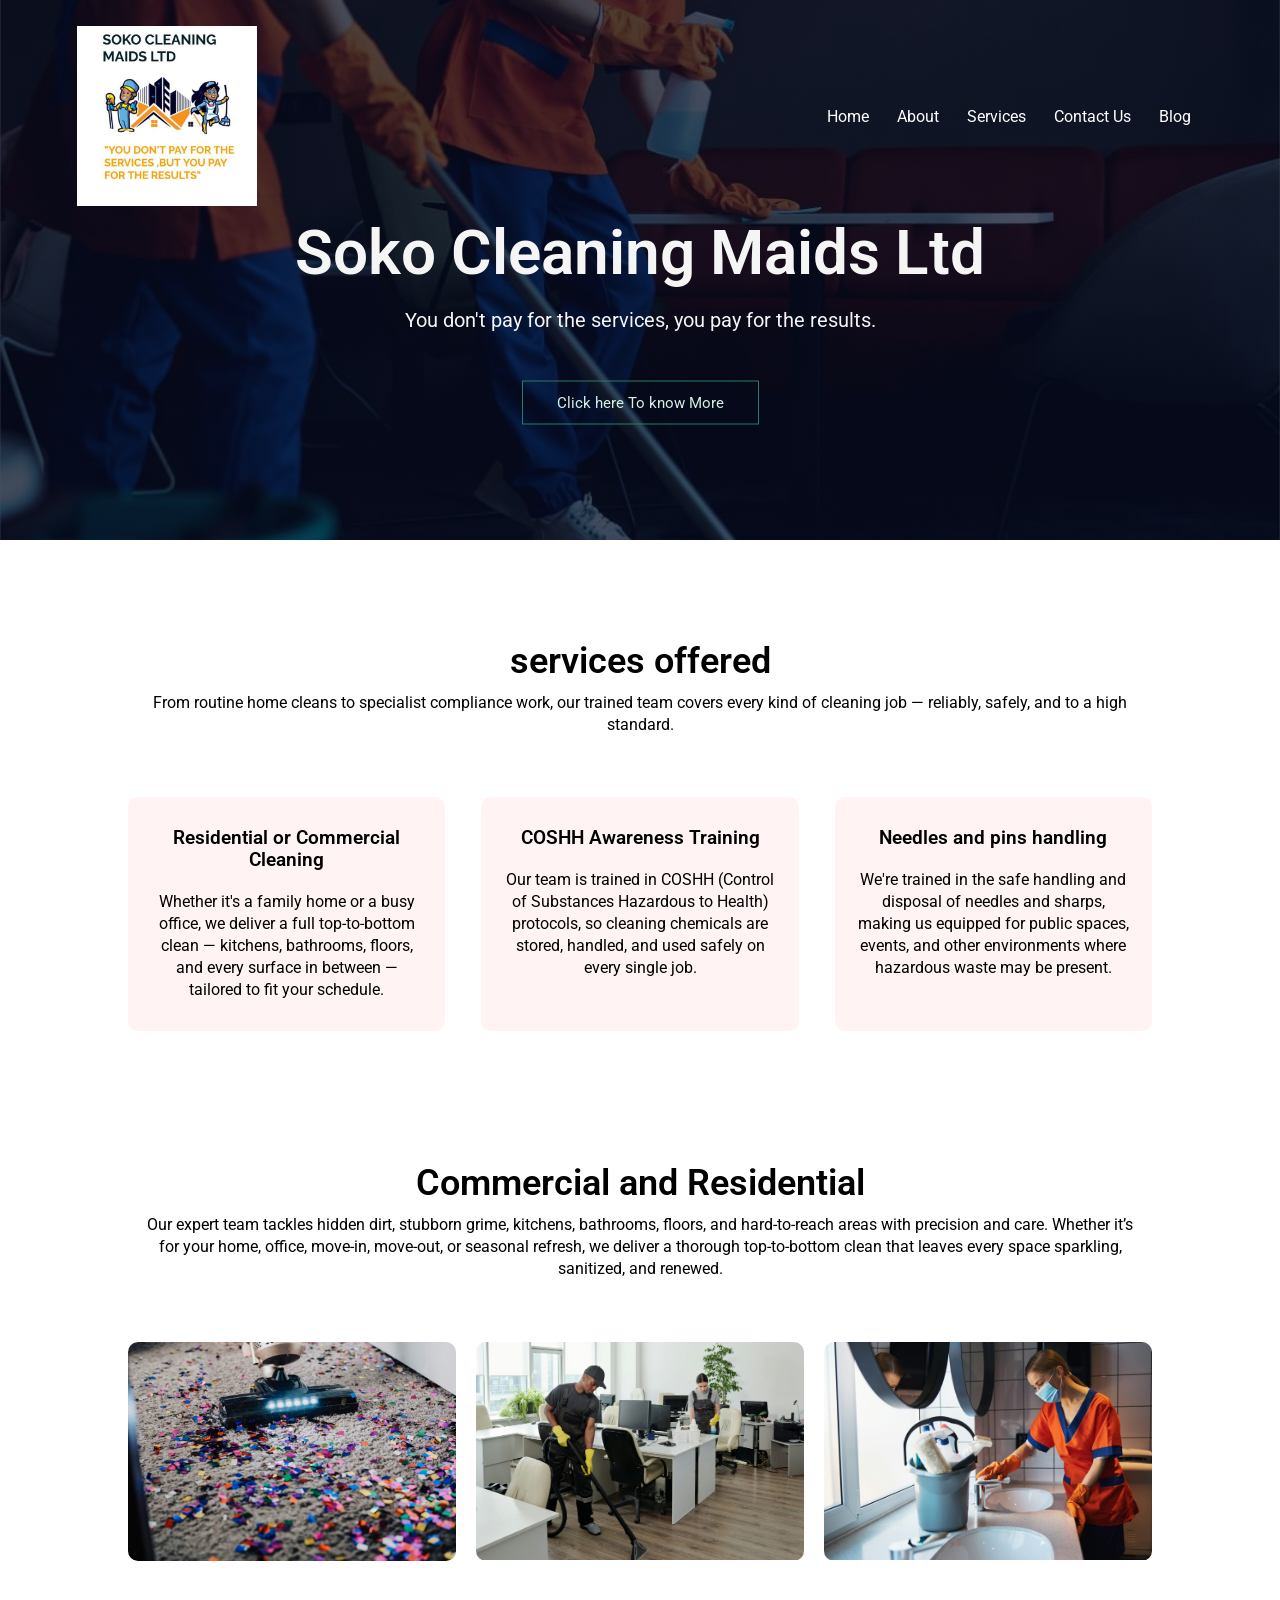
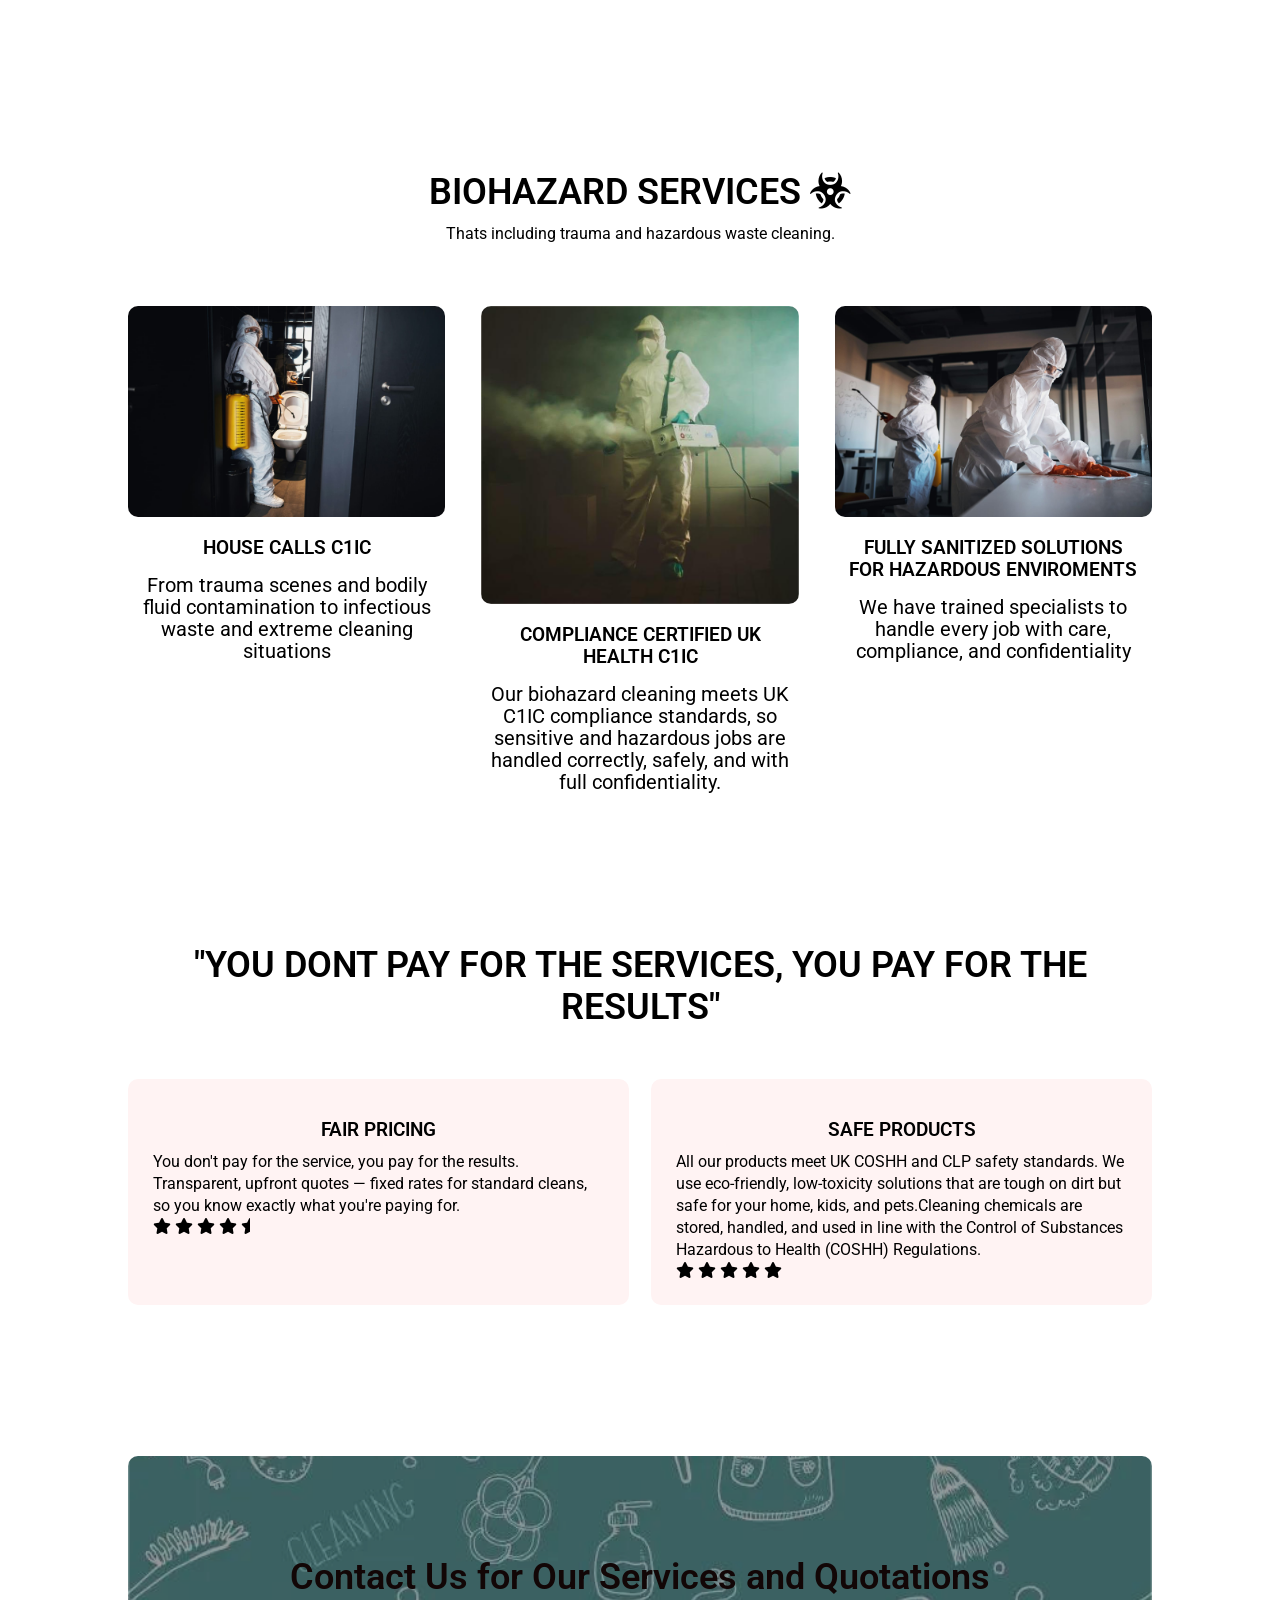
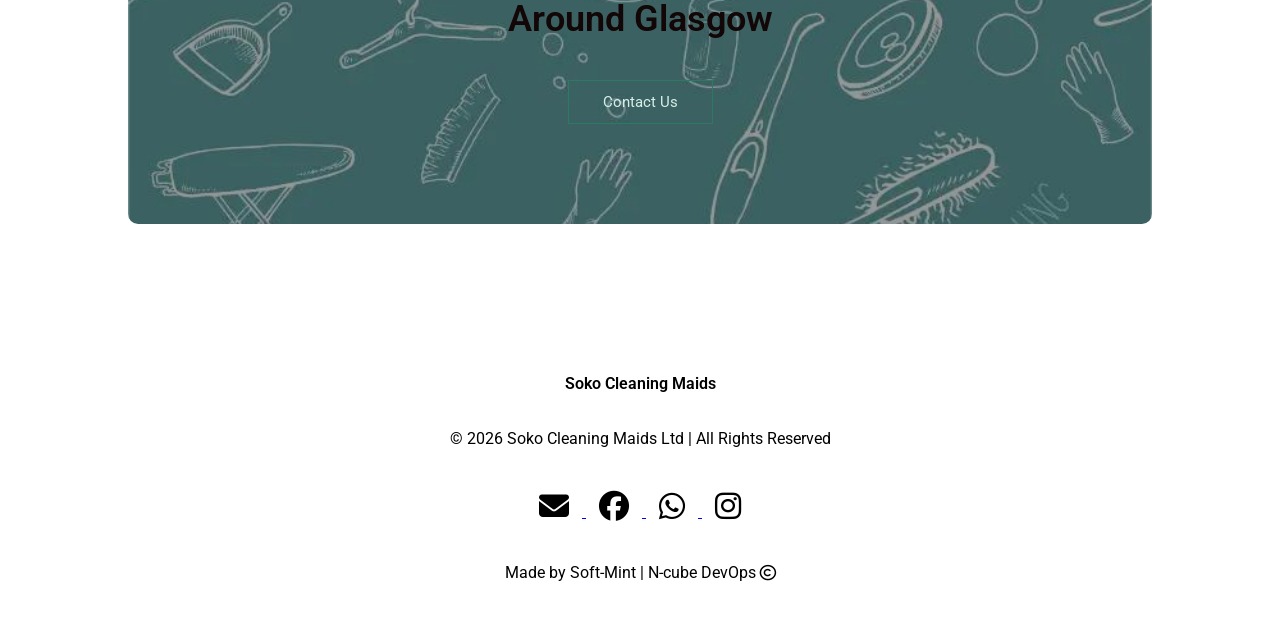
==== commit 963d7989: "Change copyright text and add auto-updating script Updated copyright text to include a dynamic year." ====
--- a/index.html
+++ b/index.html
@@ -192,7 +192,7 @@
         <i class="fa-brands fa-instagram"></i>
       </a>
     </div>
-     <p>&copy; {new Date().getFullYear()} Soft-Mint | N-cube DevOps</p>
+     <p>Made by Soft-Mint | N-cube DevOps <i class="fa-regular fa-copyright"></i></p>
     </section>
 
 
@@ -210,6 +210,11 @@
 
   </script>
 
+  <!-- Auto-updating copyright year -->
+  <script>
+    document.getElementById("year").textContent = new Date().getFullYear();
+  </script>
+
 
 </body>
 
